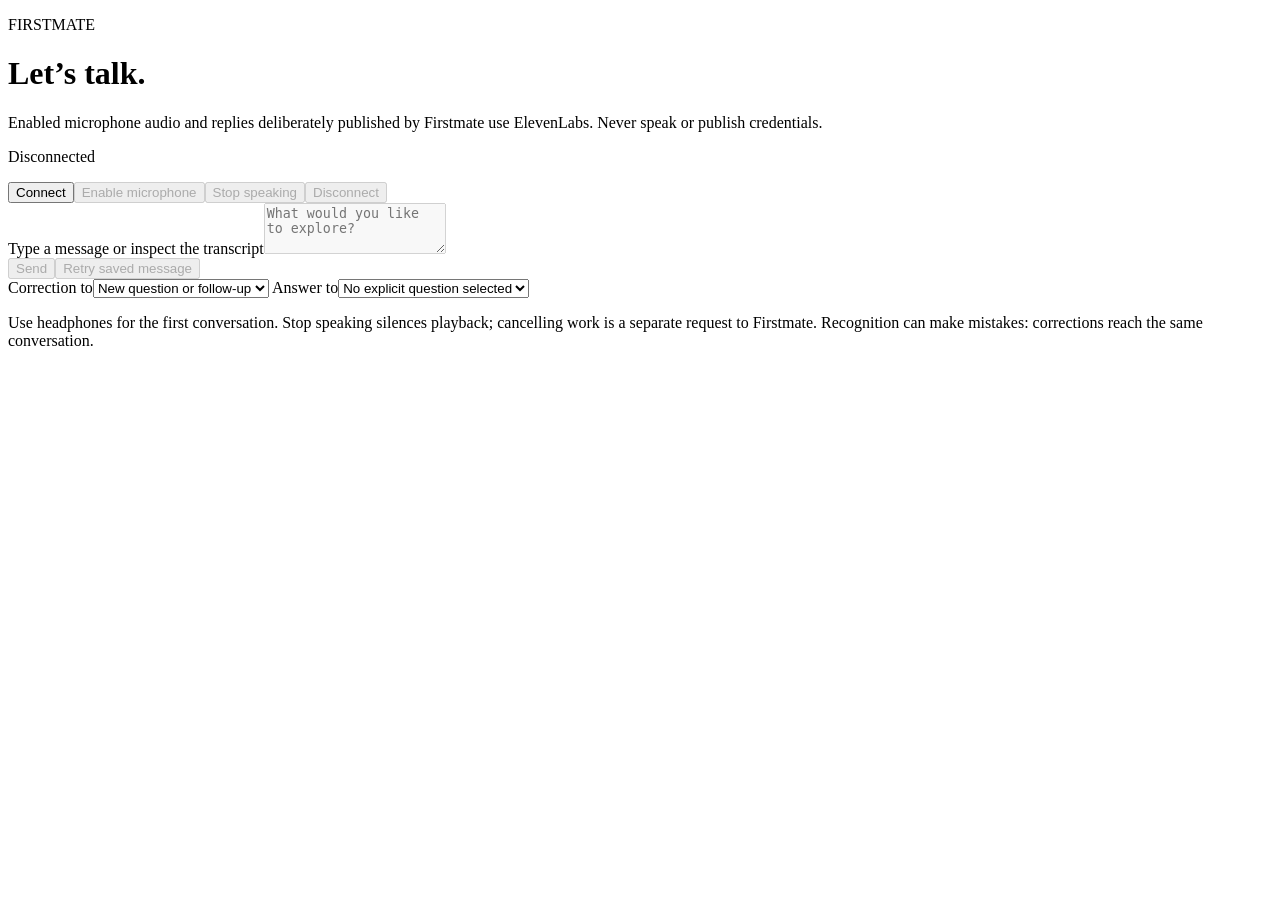
==== bin/voice-pilot/index.html @ 2504a05d "Add private browser voice pilot with accountable reply publication" ====
<!doctype html>
<html lang="en"><head><meta charset="utf-8"><meta name="viewport" content="width=device-width,initial-scale=1"><title>Firstmate voice</title><link rel="stylesheet" href="/style.css"><script src="/app.js" defer></script></head>
<body><main><p class="eyebrow">FIRSTMATE</p><h1>Let’s talk.</h1><p>Enabled microphone audio and replies deliberately published by Firstmate use ElevenLabs. Never speak or publish credentials.</p>
<p id="status" role="status">Disconnected</p><div class="controls"><button id="connect">Connect</button><button id="mic" disabled>Enable microphone</button><button id="stop" disabled>Stop speaking</button><button id="disconnect" disabled>Disconnect</button></div>
<label for="text">Type a message or inspect the transcript</label><textarea id="text" rows="3" placeholder="What would you like to explore?" disabled></textarea>
<div class="controls"><button id="send" disabled>Send</button><button id="retry" disabled>Retry saved message</button></div>
<label for="correction">Correction to</label><select id="correction"><option value="">New question or follow-up</option></select>
<label for="question">Answer to</label><select id="question"><option value="">No explicit question selected</option></select>
<p id="pending" role="status"></p><ol id="transcript" aria-live="polite"></ol><p class="hint">Use headphones for the first conversation. Stop speaking silences playback; cancelling work is a separate request to Firstmate. Recognition can make mistakes: corrections reach the same conversation.</p></main></body></html>
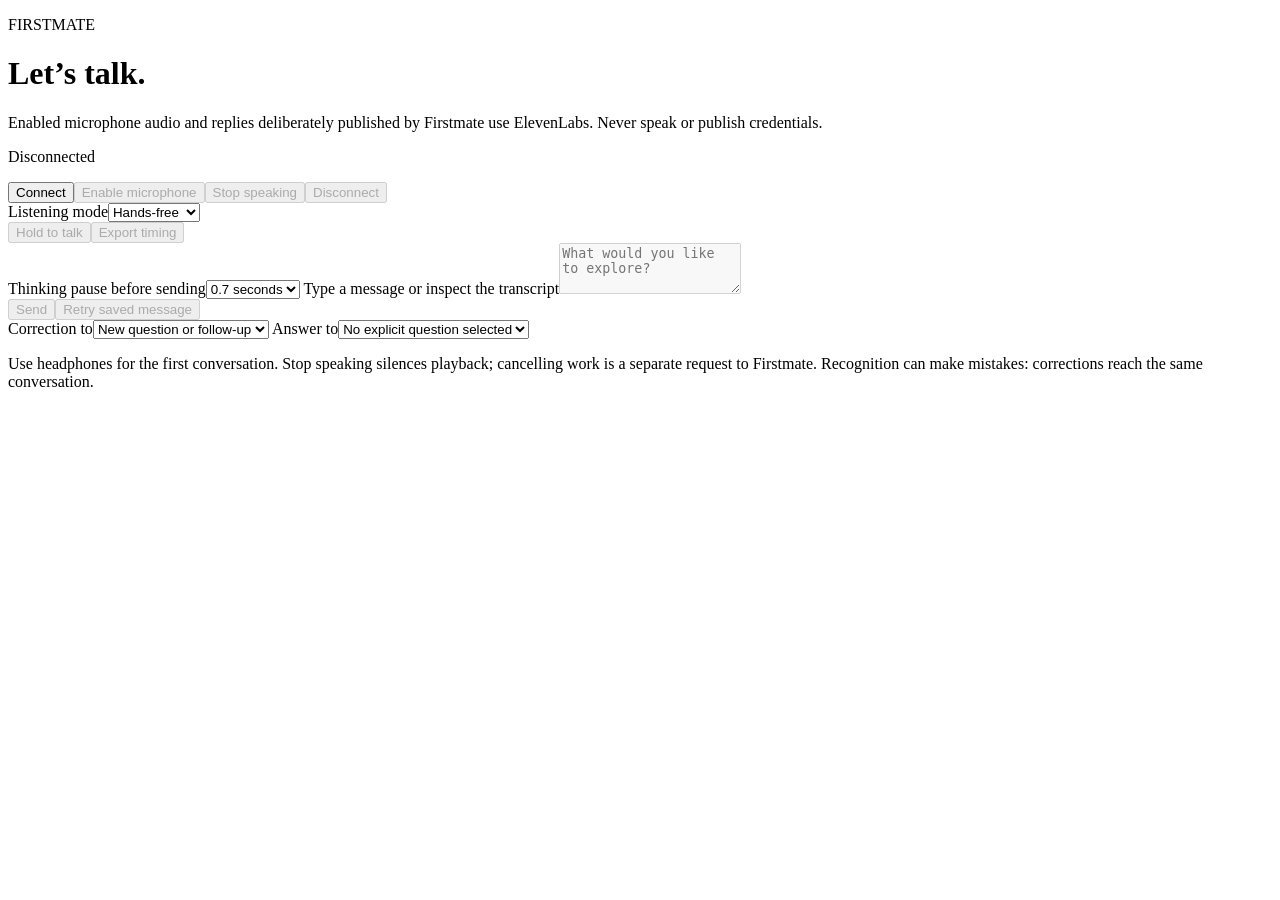
==== commit f96f23a8: "Add turn-taking controls and mechanical browser acceptance Stage three of the approved voice plan, s" ====
--- a/bin/voice-pilot/index.html
+++ b/bin/voice-pilot/index.html
@@ -2,6 +2,9 @@
 <html lang="en"><head><meta charset="utf-8"><meta name="viewport" content="width=device-width,initial-scale=1"><title>Firstmate voice</title><link rel="stylesheet" href="/style.css"><script src="/app.js" defer></script></head>
 <body><main><p class="eyebrow">FIRSTMATE</p><h1>Let’s talk.</h1><p>Enabled microphone audio and replies deliberately published by Firstmate use ElevenLabs. Never speak or publish credentials.</p>
 <p id="status" role="status">Disconnected</p><div class="controls"><button id="connect">Connect</button><button id="mic" disabled>Enable microphone</button><button id="stop" disabled>Stop speaking</button><button id="disconnect" disabled>Disconnect</button></div>
+<label for="listen-mode">Listening mode</label><select id="listen-mode"><option value="natural">Hands-free</option><option value="push">Push to talk</option></select>
+<div class="controls"><button id="talk" disabled>Hold to talk</button><button id="timing" disabled>Export timing</button></div>
+<label for="pause">Thinking pause before sending</label><select id="pause"><option value="0.7">0.7 seconds</option><option value="1.2">1.2 seconds</option><option value="1.8">1.8 seconds</option></select>
 <label for="text">Type a message or inspect the transcript</label><textarea id="text" rows="3" placeholder="What would you like to explore?" disabled></textarea>
 <div class="controls"><button id="send" disabled>Send</button><button id="retry" disabled>Retry saved message</button></div>
 <label for="correction">Correction to</label><select id="correction"><option value="">New question or follow-up</option></select>
